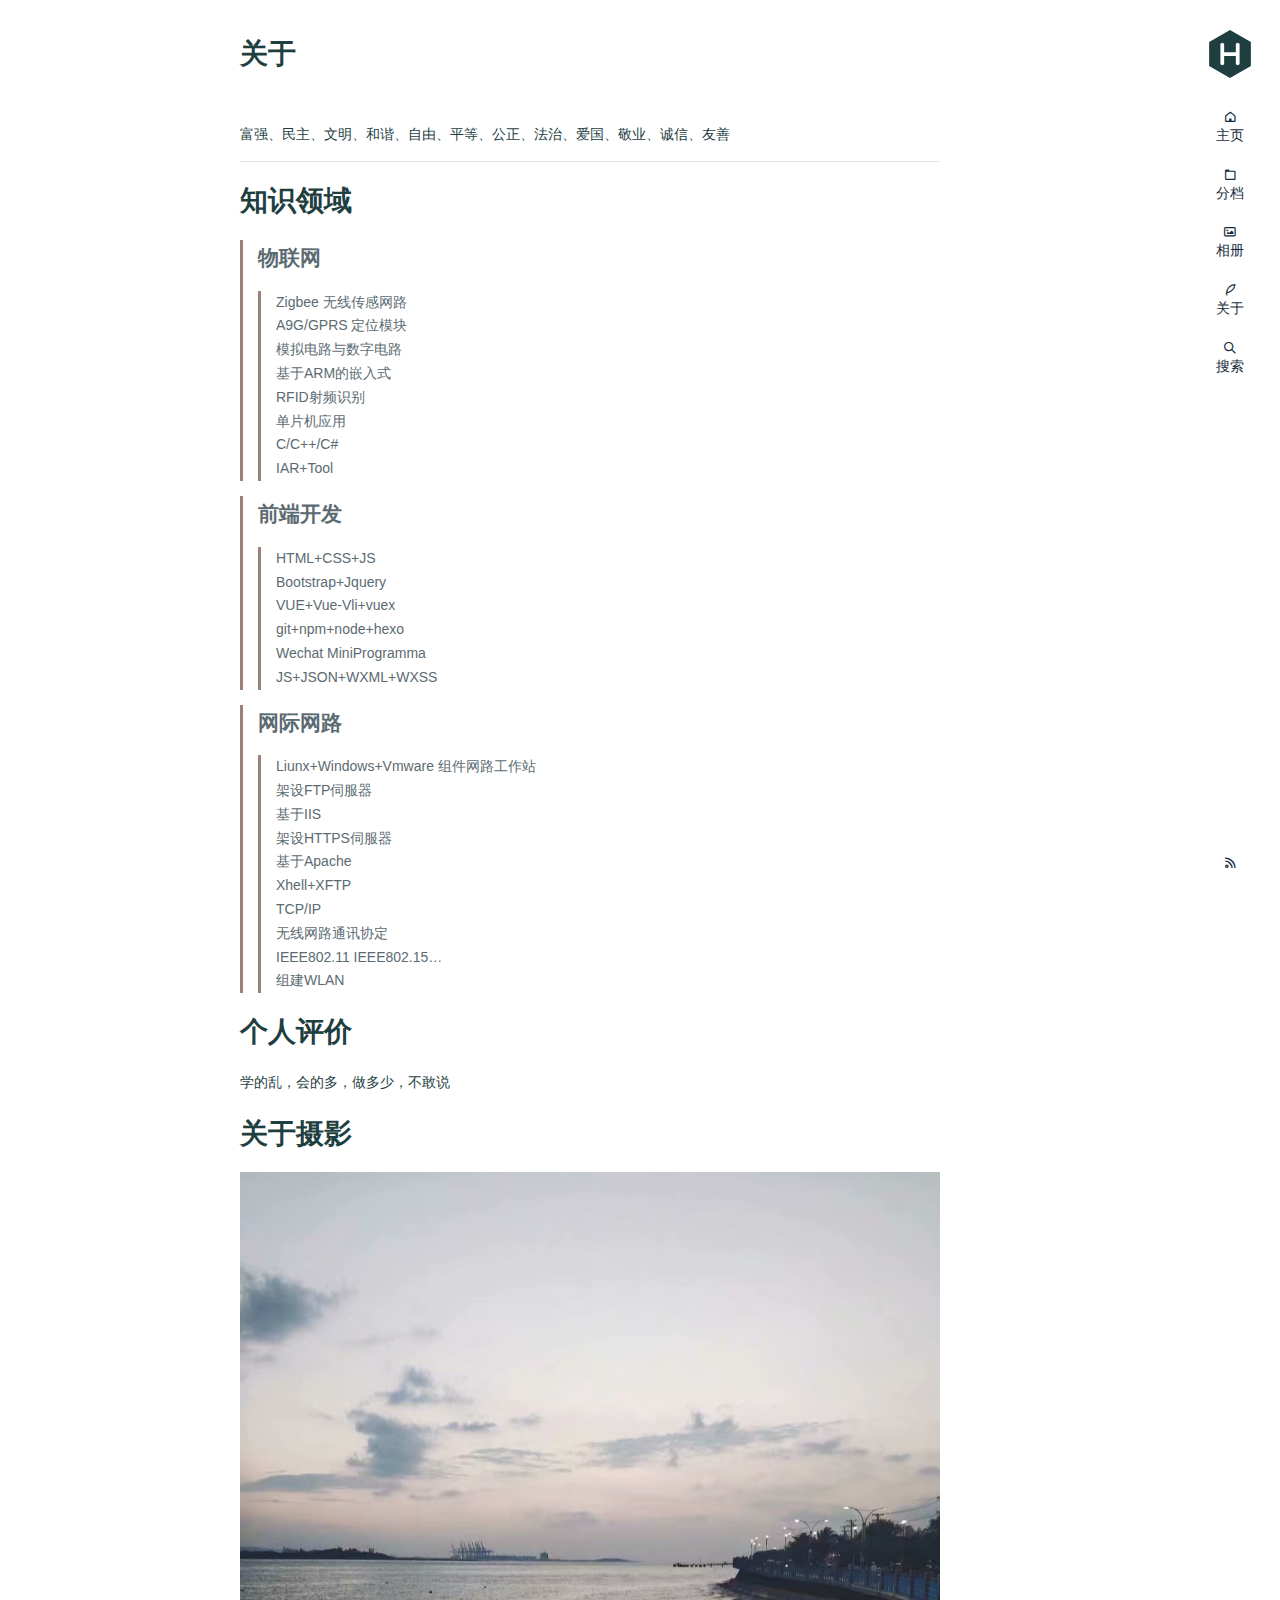
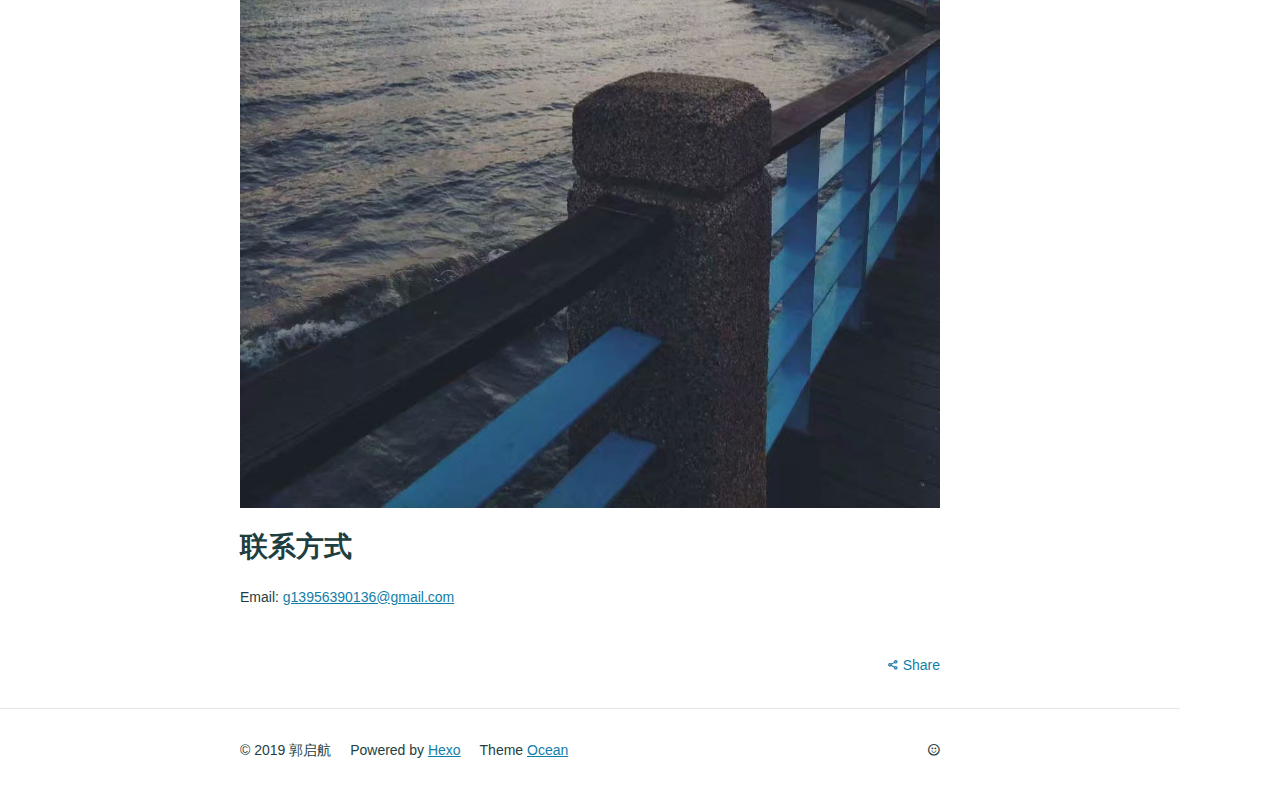
==== about/index.html @ 00dd46a7 "Site updated: 2019-07-31 14:30:38" ====
<!DOCTYPE html>
<html lang="en">
<head><meta name="generator" content="Hexo 3.9.0">
  <meta charset="utf-8">
  
  
    <meta name="keywords" content="Hexo,HTML5,CSS,设计,编程,">
  
  
    <meta name="description" content="郭启航的 Hexo博客，用于展示简单的个人博客">
  
  <meta name="viewport" content="width=device-width, initial-scale=1, maximum-scale=1">
  <title>
    关于 |
    
    郭启航</title>
  
    <link rel="shortcut icon" href="/favicon.ico">
  
  <link rel="stylesheet" href="/css/style.css">
  
    <link rel="stylesheet" href="/fancybox/jquery.fancybox.min.css">
  
  <script src="/js/pace.min.js"></script>
</head>
</html>
<body>
<main class="content">
  <section class="outer">
  <article id="about-" class="article article-type-about" itemscope itemprop="blogPost" data-scroll-reveal>

  <div class="article-inner">
    
      <header class="article-header">
        
  
    <h1 class="article-title" itemprop="name">
      关于
    </h1>
  
  




      </header>
    

    

    <div class="article-entry" itemprop="articleBody">
      

      

      
        <p>富强、民主、文明、和谐、自由、平等、公正、法治、爱国、敬业、诚信、友善</p>
<hr>
<h1 id="知识领域"><a href="#知识领域" class="headerlink" title="知识领域"></a>知识领域</h1><blockquote>
<h2 id="物联网"><a href="#物联网" class="headerlink" title="物联网"></a><strong>物联网</strong></h2><blockquote>
<p>Zigbee 无线传感网路<br>A9G/GPRS  定位模块<br>模拟电路与数字电路<br>基于ARM的嵌入式<br>RFID射频识别<br>单片机应用<br>C/C++/C#<br>IAR+Tool</p>
</blockquote>
</blockquote>
<blockquote>
<h2 id="前端开发"><a href="#前端开发" class="headerlink" title="前端开发"></a><strong>前端开发</strong></h2><blockquote>
<p>HTML+CSS+JS<br>Bootstrap+Jquery<br>VUE+Vue-Vli+vuex<br>git+npm+node+hexo<br>Wechat MiniProgramma<br>JS+JSON+WXML+WXSS</p>
</blockquote>
</blockquote>
<blockquote>
<h2 id="网际网路"><a href="#网际网路" class="headerlink" title="网际网路"></a><strong>网际网路</strong></h2><blockquote>
<p>Liunx+Windows+Vmware 组件网路工作站<br>架设FTP伺服器<br>基于IIS<br>架设HTTPS伺服器<br>基于Apache<br>Xhell+XFTP<br>TCP/IP<br>无线网路通讯协定<br>IEEE802.11 IEEE802.15…<br>组建WLAN</p>
</blockquote>
</blockquote>
<h1 id="个人评价"><a href="#个人评价" class="headerlink" title="个人评价"></a>个人评价</h1><p>学的乱，会的多，做多少，不敢说</p>
<h1 id="关于摄影"><a href="#关于摄影" class="headerlink" title="关于摄影"></a>关于摄影</h1><p><img src="1.jpg" alt="夜晚" title="淡水"></p>
<h1 id="联系方式"><a href="#联系方式" class="headerlink" title="联系方式"></a>联系方式</h1><p>Email: <a href="mailto:g13956390136@gmail.com" target="_blank" rel="noopener">g13956390136@gmail.com</a></p>

      
    </div>
    <footer class="article-footer">
      <a data-url="http://yoursite.com/about/index.html" data-id="cjyqvfm260003w8k23cso0ba7"
         class="article-share-link">Share</a>
      
    </footer>

  </div>

  
    

  

  

</article>



</section>
  <footer class="footer">
  <div class="outer">
    <div class="float-right">
      <ul class="list-inline">
  
    <li><i class="fe fe-smile-alt"></i> <span id="busuanzi_value_site_uv"></span></li>
  
</ul>
    </div>
    <ul class="list-inline">
      <li>&copy; 2019 郭启航</li>
      <li>Powered by <a href="http://hexo.io/" target="_blank">Hexo</a></li>
      <li>Theme  <a href="https://github.com/zhwangart/hexo-theme-ocean">Ocean</a></li>
    </ul>
  </div>
</footer>

</main>
<aside class="sidebar">
  <button class="navbar-toggle"></button>

<nav class="navbar">
  
    <div class="logo">
      <a href="/"><img src="/images/hexo.svg" alt="郭启航"></a>
    </div>
  
  <ul class="nav nav-main">
    
      <li class="nav-item">
        <a class="nav-item-link" href="/">主页</a>
      </li>
    
      <li class="nav-item">
        <a class="nav-item-link" href="/archives">分档</a>
      </li>
    
      <li class="nav-item">
        <a class="nav-item-link" href="/gallery">相册</a>
      </li>
    
      <li class="nav-item">
        <a class="nav-item-link" href="/about">关于</a>
      </li>
    
    <li class="nav-item">
      <a class="nav-item-link nav-item-search" title="搜索">
        <i class="fe fe-search"></i>
        搜索
      </a>
    </li>
  </ul>
</nav>

<nav class="navbar navbar-bottom">
  <ul class="nav">
    <li class="nav-item">
      <div class="totop" id="totop">
  <i class="fe fe-rocket"></i>
</div>
    </li>
    <li class="nav-item">
      
        <a class="nav-item-link" target="_blank" href="/atom.xml" title="RSS Feed">
          <i class="fe fe-feed"></i>
        </a>
      
    </li>
  </ul>
</nav>

<div class="search-form-wrap">
  <div class="local-search local-search-plugin">
  <input type="search" id="local-search-input" class="local-search-input" placeholder="Search...">
  <div id="local-search-result" class="local-search-result"></div>
</div>
</div>
</aside>
<script src="/js/jquery-2.0.3.min.js"></script>
<script src="/js/lazyload.min.js"></script>
<script src="/js/busuanzi-2.3.pure.min.js"></script>


  <script src="/fancybox/jquery.fancybox.min.js"></script>



  <script src="/js/search.js"></script>


<script src="/js/ocean.js"></script>

</body>
</html>
---- css/style.css ----
@charset "utf-8";
@font-face {
  font-family: feathericon;
  font-weight: normal;
  font-style: normal;
  src: url("feathericon/feathericon.eot");
  src: url("feathericon/feathericon.eot?#iefix") format('embedded-opentype'), url("feathericon/feathericon.woff") format('woff'), url("feathericon/feathericon.ttf") format('truetype'), url("feathericon/feathericon.svg") format('svg');
}
.fe {
  display: inline-block;
  font: normal normal normal 16px feathericon;
  font-size: inherit;
  text-rendering: auto;
  -webkit-font-smoothing: antialiased;
  -moz-osx-font-smoothing: grayscale;
}
.fe-activity:before {
  content: "\f1e2";
}
.fe-add-cart:before {
  content: "\f1e6";
}
.fe-align-bottom:before {
  content: "\f1bf";
}
.fe-align-center:before {
  content: "\f195";
}
.fe-align-left:before {
  content: "\f196";
}
.fe-align-right:before {
  content: "\f197";
}
.fe-align-top:before {
  content: "\f1c0";
}
.fe-align-vertically:before {
  content: "\f1c1";
}
.fe-angry:before {
  content: "\f1b6";
}
.fe-app-menu:before {
  content: "\f198";
}
.fe-arrow-down:before {
  content: "\f100";
}
.fe-arrow-left:before {
  content: "\f101";
}
.fe-arrow-right:before {
  content: "\f102";
}
.fe-arrow-up:before {
  content: "\f103";
}
.fe-artboard:before {
  content: "\f104";
}
.fe-audio-player:before {
  content: "\f199";
}
.fe-backward:before {
  content: "\f180";
}
.fe-bar:before {
  content: "\f105";
}
.fe-bar-chart:before {
  content: "\f106";
}
.fe-beer:before {
  content: "\f107";
}
.fe-bell:before {
  content: "\f108";
}
.fe-birthday-cake:before {
  content: "\f163";
}
.fe-bold:before {
  content: "\f179";
}
.fe-bolt:before {
  content: "\f1e3";
}
.fe-book:before {
  content: "\f109";
}
.fe-bookmark:before {
  content: "\f170";
}
.fe-browser:before {
  content: "\f10b";
}
.fe-brush:before {
  content: "\f10c";
}
.fe-bug:before {
  content: "\f10d";
}
.fe-building:before {
  content: "\f10e";
}
.fe-cage:before {
  content: "\f1e7";
}
.fe-calendar:before {
  content: "\f10f";
}
.fe-camera:before {
  content: "\f110";
}
.fe-cart:before {
  content: "\f1e8";
}
.fe-check:before {
  content: "\f111";
}
.fe-check-circle:before {
  content: "\f19a";
}
.fe-check-circle-o:before {
  content: "\f19b";
}
.fe-check-verified:before {
  content: "\f19c";
}
.fe-clock:before {
  content: "\f113";
}
.fe-close:before {
  content: "\f114";
}
.fe-cloud:before {
  content: "\f115";
}
.fe-cocktail:before {
  content: "\f116";
}
.fe-code:before {
  content: "\f117";
}
.fe-codepen:before {
  content: "\f1d3";
}
.fe-coffee:before {
  content: "\f166";
}
.fe-columns:before {
  content: "\f118";
}
.fe-comment:before {
  content: "\f119";
}
.fe-comment-o:before {
  content: "\f1d2";
}
.fe-commenting:before {
  content: "\f11a";
}
.fe-comments:before {
  content: "\f11b";
}
.fe-compress:before {
  content: "\f181";
}
.fe-credit-card:before {
  content: "\f1e9";
}
.fe-crop:before {
  content: "\f1c2";
}
.fe-cry:before {
  content: "\f1b7";
}
.fe-cutlery:before {
  content: "\f19d";
}
.fe-delete-link:before {
  content: "\f19e";
}
.fe-desktop:before {
  content: "\f11d";
}
.fe-diamond:before {
  content: "\f11e";
}
.fe-difference:before {
  content: "\f1c3";
}
.fe-disabled:before {
  content: "\f11f";
}
.fe-disappointed:before {
  content: "\f1b8";
}
.fe-distribute-horizontally:before {
  content: "\f1cf";
}
.fe-distribute-vertically:before {
  content: "\f1c5";
}
.fe-document:before {
  content: "\f19f";
}
.fe-download:before {
  content: "\f120";
}
.fe-drop-down:before {
  content: "\f121";
}
.fe-drop-left:before {
  content: "\f122";
}
.fe-drop-right:before {
  content: "\f123";
}
.fe-drop-up:before {
  content: "\f124";
}
.fe-edit:before {
  content: "\f17f";
}
.fe-eject:before {
  content: "\f182";
}
.fe-elipsis-h:before {
  content: "\f125";
}
.fe-elipsis-v:before {
  content: "\f126";
}
.fe-equalizer:before {
  content: "\f1a0";
}
.fe-eraser:before {
  content: "\f1c6";
}
.fe-expand:before {
  content: "\f183";
}
.fe-export:before {
  content: "\f16e";
}
.fe-eye:before {
  content: "\f127";
}
.fe-facebook:before {
  content: "\f1d4";
}
.fe-fast-backward:before {
  content: "\f184";
}
.fe-fast-forward:before {
  content: "\f185";
}
.fe-feather:before {
  content: "\f174";
}
.fe-feed:before {
  content: "\f128";
}
.fe-file:before {
  content: "\f1b1";
}
.fe-file-audio:before {
  content: "\f1b2";
}
.fe-file-excel:before {
  content: "\f1a2";
}
.fe-file-image:before {
  content: "\f1b3";
}
.fe-file-movie:before {
  content: "\f1b4";
}
.fe-file-powerpoint:before {
  content: "\f1a3";
}
.fe-file-word:before {
  content: "\f1a4";
}
.fe-file-zip:before {
  content: "\f1b5";
}
.fe-filter:before {
  content: "\f173";
}
.fe-flag:before {
  content: "\f129";
}
.fe-folder:before {
  content: "\f12a";
}
.fe-folder-open:before {
  content: "\f176";
}
.fe-fork:before {
  content: "\f12b";
}
.fe-forward:before {
  content: "\f186";
}
.fe-frowing:before {
  content: "\f1b9";
}
.fe-gamepad:before {
  content: "\f191";
}
.fe-gear:before {
  content: "\f1a5";
}
.fe-gift:before {
  content: "\f1ea";
}
.fe-git:before {
  content: "\f1d5";
}
.fe-github:before {
  content: "\f1d6";
}
.fe-github-alt:before {
  content: "\f1d7";
}
.fe-globe:before {
  content: "\f12c";
}
.fe-google:before {
  content: "\f1d8";
}
.fe-google-plus:before {
  content: "\f1d9";
}
.fe-hash:before {
  content: "\f12d";
}
.fe-headphone:before {
  content: "\f18e";
}
.fe-heart:before {
  content: "\f12e";
}
.fe-heart-o:before {
  content: "\f167";
}
.fe-home:before {
  content: "\f12f";
}
.fe-import:before {
  content: "\f16f";
}
.fe-info:before {
  content: "\f130";
}
.fe-insert-link:before {
  content: "\f1a6";
}
.fe-instagram:before {
  content: "\f1da";
}
.fe-intersect:before {
  content: "\f1c7";
}
.fe-italic:before {
  content: "\f17a";
}
.fe-key:before {
  content: "\f131";
}
.fe-keyboard:before {
  content: "\f132";
}
.fe-kitchen-cooker:before {
  content: "\f1a7";
}
.fe-laptop:before {
  content: "\f133";
}
.fe-layer:before {
  content: "\f18c";
}
.fe-layout:before {
  content: "\f134";
}
.fe-line-chart:before {
  content: "\f135";
}
.fe-link:before {
  content: "\f136";
}
.fe-link-external:before {
  content: "\f137";
}
.fe-list-bullet:before {
  content: "\f17c";
}
.fe-list-order:before {
  content: "\f17d";
}
.fe-list-task:before {
  content: "\f17e";
}
.fe-location:before {
  content: "\f138";
}
.fe-lock:before {
  content: "\f139";
}
.fe-login:before {
  content: "\f13a";
}
.fe-logout:before {
  content: "\f13b";
}
.fe-loop:before {
  content: "\f192";
}
.fe-magic:before {
  content: "\f177";
}
.fe-mail:before {
  content: "\f13c";
}
.fe-map:before {
  content: "\f16d";
}
.fe-mask:before {
  content: "\f1c8";
}
.fe-medal:before {
  content: "\f13d";
}
.fe-megaphone:before {
  content: "\f13e";
}
.fe-mention:before {
  content: "\f164";
}
.fe-messanger:before {
  content: "\f1e1";
}
.fe-minus:before {
  content: "\f140";
}
.fe-mobile:before {
  content: "\f141";
}
.fe-money:before {
  content: "\f1a8";
}
.fe-moon:before {
  content: "\f1ef";
}
.fe-mouse:before {
  content: "\f142";
}
.fe-music:before {
  content: "\f175";
}
.fe-open-mouth:before {
  content: "\f1ba";
}
.fe-palette:before {
  content: "\f165";
}
.fe-paper-plane:before {
  content: "\f178";
}
.fe-pause:before {
  content: "\f187";
}
.fe-pencil:before {
  content: "\f144";
}
.fe-phone:before {
  content: "\f145";
}
.fe-picture:before {
  content: "\f1a9";
}
.fe-picture-square:before {
  content: "\f1e4";
}
.fe-pie-chart:before {
  content: "\f146";
}
.fe-pinterest:before {
  content: "\f1db";
}
.fe-pizza:before {
  content: "\f147";
}
.fe-play:before {
  content: "\f188";
}
.fe-plug:before {
  content: "\f18f";
}
.fe-plus:before {
  content: "\f148";
}
.fe-pocket:before {
  content: "\f1dc";
}
.fe-pot:before {
  content: "\f1aa";
}
.fe-print:before {
  content: "\f171";
}
.fe-prototype:before {
  content: "\f149";
}
.fe-question:before {
  content: "\f14a";
}
.fe-quote-left:before {
  content: "\f14b";
}
.fe-quote-right:before {
  content: "\f14c";
}
.fe-rage:before {
  content: "\f1bb";
}
.fe-random:before {
  content: "\f189";
}
.fe-reload:before {
  content: "\f193";
}
.fe-remove-cart:before {
  content: "\f1eb";
}
.fe-rocket:before {
  content: "\f14d";
}
.fe-scale:before {
  content: "\f1c9";
}
.fe-search:before {
  content: "\f14e";
}
.fe-search-minus:before {
  content: "\f16a";
}
.fe-search-plus:before {
  content: "\f16b";
}
.fe-share:before {
  content: "\f14f";
}
.fe-shield:before {
  content: "\f172";
}
.fe-shopping-bag:before {
  content: "\f1ec";
}
.fe-sitemap:before {
  content: "\f150";
}
.fe-smile:before {
  content: "\f1bc";
}
.fe-smile-alt:before {
  content: "\f1bd";
}
.fe-speaker:before {
  content: "\f1ab";
}
.fe-star:before {
  content: "\f151";
}
.fe-star-o:before {
  content: "\f168";
}
.fe-step-backward:before {
  content: "\f1d0";
}
.fe-step-forward:before {
  content: "\f1d1";
}
.fe-stop:before {
  content: "\f18b";
}
.fe-subtract:before {
  content: "\f1ca";
}
.fe-sunny-o:before {
  content: "\f1f0";
}
.fe-sunrise:before {
  content: "\f1f1";
}
.fe-sync:before {
  content: "\f194";
}
.fe-table:before {
  content: "\f1ac";
}
.fe-tablet:before {
  content: "\f152";
}
.fe-tag:before {
  content: "\f153";
}
.fe-target:before {
  content: "\f1f3";
}
.fe-terminal:before {
  content: "\f154";
}
.fe-text-align-center:before {
  content: "\f1cb";
}
.fe-text-align-justify:before {
  content: "\f1e5";
}
.fe-text-align-left:before {
  content: "\f1cc";
}
.fe-text-align-right:before {
  content: "\f1cd";
}
.fe-text-size:before {
  content: "\f17b";
}
.fe-ticket:before {
  content: "\f155";
}
.fe-tiled:before {
  content: "\f156";
}
.fe-timeline:before {
  content: "\f1ad";
}
.fe-tired:before {
  content: "\f1be";
}
.fe-trash:before {
  content: "\f157";
}
.fe-trophy:before {
  content: "\f158";
}
.fe-truck:before {
  content: "\f1ed";
}
.fe-twitter:before {
  content: "\f1dd";
}
.fe-umbrella:before {
  content: "\f1f2";
}
.fe-underline:before {
  content: "\f1ae";
}
.fe-union:before {
  content: "\f1ce";
}
.fe-unlock:before {
  content: "\f169";
}
.fe-upload:before {
  content: "\f159";
}
.fe-usb:before {
  content: "\f190";
}
.fe-user:before {
  content: "\f15a";
}
.fe-user-minus:before {
  content: "\f16c";
}
.fe-user-plus:before {
  content: "\f15b";
}
.fe-users:before {
  content: "\f15c";
}
.fe-vector:before {
  content: "\f15d";
}
.fe-video:before {
  content: "\f15e";
}
.fe-wallet:before {
  content: "\f1ee";
}
.fe-warning:before {
  content: "\f15f";
}
.fe-watch:before {
  content: "\f1af";
}
.fe-watch-alt:before {
  content: "\f1b0";
}
.fe-wine-glass:before {
  content: "\f161";
}
.fe-wordpress:before {
  content: "\f1de";
}
.fe-wordpress-alt:before {
  content: "\f1df";
}
.fe-wrench:before {
  content: "\f162";
}
.fe-youtube:before {
  content: "\f1e0";
}
/* normalize.css v8.0.0 | MIT License | github.com/necolas/normalize.css */
html {
  line-height: 1.15 /* 1 */;
  -webkit-text-size-adjust: 100% /* 2 */;
}
body {
  margin: 0;
}
h1 {
  font-size: 2em;
  margin: 0.67em 0;
}
hr {
  box-sizing: content-box /* 1 */;
  height: 0 /* 1 */;
  overflow: visible /* 2 */;
}
pre {
  font-family: monospace, monospace /* 1 */;
  font-size: 1em /* 2 */;
}
a {
  background-color: transparent;
}
abbr[title] {
  border-bottom: none /* 1 */;
  text-decoration: underline /* 2 */;
  text-decoration: underline dotted /* 2 */;
}
b,
strong {
  font-weight: bolder;
}
code,
kbd,
samp {
  font-family: monospace, monospace /* 1 */;
  font-size: 1em /* 2 */;
}
small {
  font-size: 80%;
}
sub,
sup {
  font-size: 75%;
  line-height: 0;
  position: relative;
  vertical-align: baseline;
}
sub {
  bottom: -0.25em;
}
sup {
  top: -0.5em;
}
img {
  border-style: none;
}
button,
input,
optgroup,
select,
textarea {
  font-family: inherit /* 1 */;
  font-size: 100% /* 1 */;
  line-height: 1.15 /* 1 */;
  margin: 0 /* 2 */;
}
button,
input {
  overflow: visible;
}
button,
select {
  text-transform: none;
}
button,
[type="button"],
[type="reset"],
[type="submit"] {
  -webkit-appearance: button;
}
button::-moz-focus-inner,
[type="button"]::-moz-focus-inner,
[type="reset"]::-moz-focus-inner,
[type="submit"]::-moz-focus-inner {
  border-style: none;
  padding: 0;
}
button:-moz-focusring,
[type="button"]-moz-focusring,
[type="reset"]-moz-focusring,
[type="submit"]-moz-focusring {
  outline: 1px dotted ButtonText;
}
fieldset {
  padding: 0.35em 0.75em 0.625em;
}
legend {
  box-sizing: border-box /* 1 */;
  color: inherit /* 2 */;
  display: table /* 1 */;
  max-width: 100% /* 1 */;
  padding: 0 /* 3 */;
  white-space: normal /* 1 */;
}
progress {
  vertical-align: baseline;
}
textarea {
  overflow: auto;
}
[type="checkbox"],
[type="radio"] {
  box-sizing: border-box /* 1 */;
  padding: 0 /* 2 */;
}
[type="number"]::-webkit-inner-spin-button,
[type="number"]::-webkit-outer-spin-button {
  height: auto;
}
[type="search"] {
  -webkit-appearance: textfield /* 1 */;
  outline-offset: -2px /* 2 */;
}
[type="search"]::-webkit-search-decoration {
  -webkit-appearance: none;
}
::-webkit-file-upload-button {
  -webkit-appearance: button /* 1 */;
  font: inherit /* 2 */;
}
details {
  display: block;
}
summary {
  display: list-item;
}
template {
  display: none;
}
[hidden] {
  display: none;
}
*,
*::before,
*::after {
  box-sizing: border-box;
}
html,
body {
  height: 100%;
}
html {
  font-size: 62.5%;
  -webkit-text-size-adjust: 100%;
  -ms-text-size-adjust: 100%;
  -ms-overflow-style: scrollbar;
  -webkit-tap-highlight-color: transparent;
}
body {
  background-color: #fff;
  font-family: "Helvetica Neue", Helvetica, "PingFang SC", "Hiragino Sans GB", "Microsoft YaHei", "微软雅黑", Arial, sans-serif;
  font-size: 1.4rem;
  line-height: 1.7;
  color: #1e3e3f;
  padding: 0;
  margin: 0;
  overflow-x: hidden;
  text-size-adjust: 100%;
}
body ::selection {
  background: #5c6b72;
  color: #e6e6e6;
}
a {
  color: #127ea9;
}
a:hover {
  color: #1594c6;
}
a:active {
  color: #1178a1;
}
a.disabled {
  color: #adb5bd;
}
img {
  max-width: 100%;
}
.article-date,
.article-category .article-category-link,
.archive-year-wrap .archive-year,
.archive-article-date {
  text-decoration: none;
  color: #5c6b72;
}
.article-date:hover,
.article-category .article-category-link:hover,
.archive-year-wrap .archive-year:hover,
.archive-article-date:hover {
  color: #5c6b72;
}
.archive-article-inner {
  -webkit-border-radius: 4px;
  -moz-border-radius: 4px;
  border-radius: 4px;
}
.article-entry h1,
.article-entry h2,
.article-entry h3,
.article-entry h4,
.article-entry h5,
.article-entry h6 {
  margin: 1.5rem 0;
}
.article-entry hr {
  height: 0.1rem;
  background-color: #e6e6e6;
  border: none;
  padding: 0;
  margin: 1.5rem 0;
}
.article-entry strong {
  font-weight: bold;
}
.article-entry em,
.article-entry cite {
  font-style: italic;
}
.article-entry sup,
.article-entry sub {
  font-size: 75%;
  line-height: 0;
  position: relative;
  vertical-align: baseline;
}
.article-entry sup {
  top: -0.5rem;
}
.article-entry sub {
  bottom: -0.25rem;
}
.article-entry small {
  font-size: 85%;
}
.article-entry acronym,
.article-entry abbr {
  border-bottom: 0.1rem #e6e6e6 dotted;
}
.article-entry ul,
.article-entry ol,
.article-entry dl {
  margin: 1.5rem 0;
  line-height: line-height;
}
.article-entry p,
.article-entry table,
.article-entry blockquote {
  margin: 1.5rem 0;
}
.article-entry img,
.article-entry video {
  max-width: 100%;
  height: auto;
  display: block;
  margin: auto;
}
.article-entry iframe {
  border: none;
}
.article-entry table {
  width: 100%;
  border-collapse: collapse;
  vertical-align: middle;
  empty-cells: show;
  text-align: left;
}
.article-entry table th,
.article-entry table td,
.article-entry table {
  border: 0.1rem #e6e6e6 solid;
}
.article-entry table th,
.article-entry table td {
  padding: 1rem 1.5rem;
}
.article-entry table tbody tr:nth-child(2n) {
  background-color: rgba(230,230,230,0.25);
}
.article-entry blockquote {
  display: block;
  padding: 0 1.5rem;
  width: 100%;
  overflow: auto;
  border-left: 0.3rem #9c8079 solid;
  color: #5c6b72;
}
.article-entry blockquote > :first-child {
  margin-top: 0;
}
.article-entry blockquote > :last-child {
  margin-bottom: 0;
}
.article-entry blockquote footer cite:before {
  content: "—";
  padding: 0 0.5rem;
}
.jumbotron {
  padding: 0;
  margin-bottom: 3rem;
  text-align: center;
}
.content,
.sidebar {
  transition: all 0.3s ease-in-out;
}
.content {
  position: relative;
  z-index: 1;
  margin-right: 0;
}
.content.on {
  transform: translateX(-10rem);
}
.sidebar {
  position: fixed;
  z-index: 9;
  top: 0;
  right: -10rem;
  bottom: 0;
  width: 10rem;
  background-color: #f4f4f4;
}
.sidebar.on {
  right: 0;
}
.navbar-toggle {
  position: absolute;
  top: 1.5rem;
  right: 11.5rem;
  padding: 0.5rem 1rem;
  border: none;
  -webkit-border-radius: 0.4rem;
  -moz-border-radius: 0.4rem;
  border-radius: 0.4rem;
  background-color: rgba(30,62,63,0.25);
  color: #fff;
}
.navbar-toggle::before {
  content: '\f105';
  font-family: feathericon;
  font-size: larger;
}
.wrap,
.outer {
  width: 100%;
  padding-right: 1.5rem;
  padding-left: 1.5rem;
  margin: auto;
}
.wrap::before,
.outer::before,
.wrap::after,
.outer::after {
  content: "";
  display: table;
  clear: both;
}
.local-search {
  width: 100%;
}
@media (min-width: 768px) {
  .jumbotron {
    margin-bottom: 6rem;
  }
  .content {
    margin-right: 10rem;
  }
  .sidebar {
    right: 0;
    background-color: #fff;
  }
  .navbar-toggle {
    display: none;
  }
  .wrap,
  .outer {
    width: 70rem;
    padding-right: 0;
    padding-left: 0;
  }
  .local-search {
    width: 70rem;
  }
}
.list-unstyled,
.list-inline {
  list-style: none;
  padding-left: 0;
  margin-left: 0;
}
.list-inline {
  position: relative;
  margin: 0 -0.75rem;
}
.list-inline > li {
  display: inline-block;
  padding: 0 0.75rem;
}
.category-list {
  list-style: none;
  padding-left: 0;
  margin-left: 0;
  margin-right: -0.5rem;
  margin-left: -0.5rem;
}
.category-list > .category-list-item {
  display: inline-block;
  padding: 0.5rem 1rem;
}
.category-list > .category-list-item:before {
  content: "\f18c";
  font-family: feathericon;
  margin-right: 0.5rem;
}
.tag-list {
  list-style: none;
  padding-left: 0;
  margin-left: 0;
  margin-right: -0.5rem;
  margin-left: -0.5rem;
}
.tag-list > .tag-list-item {
  display: inline-block;
  padding: 0.5rem 1rem;
}
.tag-list > .tag-list-item:before {
  content: "\f153";
  font-family: feathericon;
  margin-right: 0.5rem;
}
.video {
  position: relative;
  height: auto;
}
.video .brand {
  width: 4.8rem;
}
.video-frame {
  position: absolute;
  z-index: 1;
  right: 0;
  bottom: 0;
  left: 0;
  min-width: 100%;
}
.video-frame img {
  display: block;
  width: 100%;
}
.video-media {
  position: relative;
  z-index: 0;
  height: 90vh;
  overflow: hidden;
}
.video-media video,
.video-media img {
  position: absolute;
  top: 50%;
  left: 50%;
  transform: translate(-50%, -50%);
  min-width: 100%;
  min-height: 100%;
}
.video-overlay {
  position: absolute;
  top: 0;
  bottom: 0;
  left: 0;
  right: 0;
  background-color: rgba(178,191,204,0.6);
}
.video-inner {
  position: absolute;
  top: 50%;
  left: 50%;
  transform: translate(-50%, -65%);
}
.video-inner a,
.video-inner {
  color: #fff;
  text-decoration: none;
}
.video-learn-more {
  position: absolute;
  z-index: 1;
  bottom: -3rem;
  right: 0;
  left: 0;
}
.video-learn-more a > .fe {
  font-size: 3rem;
  color: #adb5bd;
}
.video-learn-more a > .fe:hover {
  color: #1e3e3f;
}
.search-form-wrap {
  position: fixed;
  top: -100%;
  right: 10rem;
  left: 0;
  opacity: 0;
  transition: 0.3s;
}
.search-form-wrap.on {
  top: 0;
  opacity: 1;
}
.local-search {
  position: relative;
  margin: 0 auto;
  padding: 3rem;
  background-color: #fff;
  box-shadow: 0 1rem 3rem rgba(30,62,63,0.05);
  max-height: 100vh;
  overflow-y: auto;
}
.local-search-input {
  border: 0.1rem #e6e6e6 solid;
  -webkit-border-radius: 0.4rem;
  -moz-border-radius: 0.4rem;
  border-radius: 0.4rem;
  background-color: #fff;
  width: 100%;
  padding: 1rem 1.5rem;
  outline: none;
}
.local-search-input::-webkit-search-results-decoration,
.local-search-input::-webkit-search-cancel-button {
  -webkit-appearance: none;
}
.local-search-close {
  position: absolute;
  top: 3.85rem;
  right: 4.25rem;
  display: block;
  height: 2rem;
  width: 2rem;
  padding: 0;
  border: none;
  -webkit-border-radius: 50%;
  -moz-border-radius: 50%;
  border-radius: 50%;
  background-color: #9c8079;
  color: #fff;
  text-align: center;
  cursor: pointer;
}
.local-search-close::before {
  content: '\f114';
  font-family: feathericon;
}
.local-search-result {
  text-align: left;
}
.search-result-list {
  list-style: none;
  padding-left: 0;
  margin-left: 0;
}
.search-result-list li {
  padding: 1.5rem 0;
}
.search-result-list li:not(:last-child) {
  border-bottom: 0.1rem #e6e6e6 solid;
}
.search-result-list li .search-result-title {
  font-size: 1.6rem;
  font-weight: bold;
}
.search-result-list li .search-result {
  padding-top: 0.5rem;
  margin: 0;
  max-height: 12rem;
  overflow: hidden;
}
.search-result-list li em.search-keyword {
  color: #9e6a4d;
}
.search-result-empty {
  padding: 3rem 0 0;
}
.article {
  padding: 3rem 0;
}
.article-topping {
  position: absolute;
  top: 0;
  left: -3rem;
  color: #ea434a;
}
.article-topping .fe {
  font-size: 2rem;
  line-height: 1.7;
}
.article-meta::before,
.article-meta::after {
  content: "";
  display: table;
  clear: both;
}
.article-date::before {
  content: '\f10f';
  margin-right: 0.5rem;
  font-family: feathericon;
  opacity: 0.5;
}
.article-category {
  display: inline-block;
  margin-left: 1.5rem;
}
.article-category:before {
  content: "\f18c";
  font-family: feathericon;
  margin-right: 0.5rem;
}
.archive-article-header + .article-category {
  margin-left: 0;
}
.article-entry {
  margin-top: 3rem;
  color: #1e3e3f;
}
.article-entry::before,
.article-entry::after {
  content: "";
  display: table;
  clear: both;
}
.article-entry .pullquote {
  text-align: left;
  width: 45%;
  margin: 0;
}
.article-entry .pullquote.left {
  margin-left: 0.5em;
  margin-right: 1em;
}
.article-entry .pullquote.right {
  margin-right: 0.5em;
  margin-left: 1em;
}
.article-entry .caption {
  color: color-grey;
  display: block;
  font-size: 0.9em;
  margin-top: 0.5em;
  position: relative;
  text-align: center;
}
.article-entry .video-container {
  position: relative;
  padding-top: 56.25%;
  height: 0;
  overflow: hidden;
}
.article-entry .video-container iframe,
.article-entry .video-container object,
.article-entry .video-container embed {
  position: absolute;
  top: 0;
  left: 0;
  width: 100%;
  height: 100%;
  margin-top: 0;
}
.article-header {
  position: relative;
}
.article-header h1,
.article-header h2 {
  margin: 0;
}
.article-header .article-title {
  text-decoration: none;
  color: #1e3e3f;
}
.article-footer {
  margin-top: 3rem;
}
.article-footer::before,
.article-footer::after {
  content: "";
  display: table;
  clear: both;
}
.article-tag-list {
  list-style: none;
  padding-left: 0;
  margin-left: 0;
  margin: 0;
}
.article-tag-list:before {
  content: "\f153";
  font-family: feathericon;
  margin-right: 0.5rem;
}
.article-tag-list .article-tag-list-item {
  display: inline-block;
  padding-right: 1rem;
}
.article-tag-list .article-tag-list-link {
  text-decoration: none;
}
.article-comment-link {
  float: right;
}
.article-comment-link:before {
  content: "\f1d2";
  font-family: feathericon;
  padding-right: 8px;
}
.article-share-link {
  cursor: pointer;
  float: right;
  margin-left: 20px;
}
.article-share-link:before {
  content: "\f14f";
  font-family: feathericon;
  padding-right: 6px;
}
.article-nav {
  position: relative;
  padding-top: 3rem;
  margin-top: 5rem;
  border-top: 0.1rem #e6e6e6 solid;
}
.article-nav::before,
.article-nav::after {
  content: "";
  display: table;
  clear: both;
}
.article-nav-link {
  display: block;
  text-decoration: none;
}
.article-nav-link:first-child {
  float: left;
}
.article-nav-link:last-child {
  float: right;
  text-align: right;
}
.article-nav-caption {
  color: #5c6b72;
}
.article-nav-title {
  font-size: inherit;
}
.article-share-box {
  position: absolute;
  display: none;
  background: #fff;
  -webkit-border-radius: 0.4rem;
  -moz-border-radius: 0.4rem;
  border-radius: 0.4rem;
  box-shadow: 1px 2px 10px rgba(0,0,0,0.2);
  -webkit-border-radius: 3px;
  -moz-border-radius: 3px;
  border-radius: 3px;
  margin-left: -145px;
  overflow: hidden;
  z-index: 1;
}
.article-share-box.on {
  display: block;
}
.article-share-input {
  width: 100%;
  background: none;
  box-sizing: border-box;
  padding: 0 1.5rem;
  outline: none;
  border: none;
  border-bottom: 0.1rem #e6e6e6 solid;
  height: 3.6rem;
  line-height: 3.6rem;
}
.article-share-links::before,
.article-share-links::after {
  content: "";
  display: table;
  clear: both;
}
.article-share-twitter,
.article-share-facebook,
.article-share-pinterest,
.article-share-google {
  position: relative;
  display: block;
  float: left;
  width: 5rem;
  height: 3.6rem;
  color: #172d3e;
  text-align: center;
  text-decoration: none;
}
.article-share-twitter:before,
.article-share-facebook:before,
.article-share-pinterest:before,
.article-share-google:before {
  font-size: 20px;
  font-family: feathericon;
}
.article-share-twitter:hover,
.article-share-facebook:hover,
.article-share-pinterest:hover,
.article-share-google:hover {
  color: #fff;
}
.article-share-twitter:before {
  content: "\f1dd";
}
.article-share-twitter:hover {
  background: #00aced;
  text-shadow: 0 1px #008abe;
}
.article-share-facebook:before {
  content: "\f1d4";
}
.article-share-facebook:hover {
  background: #3b5998;
  text-shadow: 0 1px #2f477a;
}
.article-share-pinterest:before {
  content: "\f1db";
}
.article-share-pinterest:hover {
  background: #cb2027;
  text-shadow: 0 1px #a21a1f;
}
.article-share-google:before {
  content: "\f1d8";
}
.article-share-google:hover {
  background: #dd4b39;
  text-shadow: 0 1px #be3221;
}
.article-gallery {
  position: relative;
}
.article-gallery-photos {
  position: relative;
  overflow: hidden;
}
.article-gallery-img {
  display: none;
  max-width: 100%;
}
.article-gallery-img:first-child {
  display: block;
}
.article-gallery-img.loaded {
  position: absolute;
  display: block;
}
.article-gallery-img img {
  display: block;
  max-width: 100%;
  margin: 0 auto;
}
.article-albums {
  position: relative;
}
.article-albums-photos {
  position: relative;
  display: flex;
  flex-wrap: wrap;
  list-style: none;
  padding-left: 0;
  margin-left: 0;
}
.article-albums-photos::before,
.article-albums-photos::after {
  content: "";
  display: table;
  clear: both;
}
.article-albums-photos::after {
  content: '';
  flex-grow: 999999999;
}
.article-albums-photos .article-albums-item {
  position: relative;
  flex-grow: 1;
  margin: 0.5rem;
  overflow: hidden;
}
.article-albums-photos .article-albums-item img {
  object-fit: cover;
  max-width: 100%;
  min-width: 100%;
  vertical-align: center;
}
.article-albums-photos .article-albums-item .article-albums-caption {
  display: block;
  width: 100%;
  padding: 1rem 0;
  text-align: center;
}
@media (min-width: 576px) {
  .article-albums-item img {
    height: 32rem;
  }
  .article-albums-item .article-albums-caption {
    position: absolute;
    bottom: 0;
    left: 0;
    width: 100%;
    background-color: rgba(0,0,0,0.5);
    background: linear-gradient(to top, rgba(0,0,0,0.5), transparent);
    color: #fff;
    padding: 1rem;
    opacity: 0;
    transform: translateY(100%);
    transition: all 0.3s ease-in-out;
  }
  .article-albums-item:hover .article-albums-caption {
    opacity: 1;
    transform: translateY(0);
  }
}
@media (min-width: 768px) {
  .article-albums-item img {
    height: 20rem;
  }
}
.articles .article {
  padding: 4.5rem 0;
}
.articles .article:not(:last-child) {
  border-bottom: 0.1rem #e6e6e6 solid;
}
.articles .article-entry,
.articles .article-footer {
  margin-top: 0;
}
.articles .article-entry .article-gallery {
  margin-top: 1.5rem;
}
.archives-wrap {
  position: relative;
}
.archives-wrap::before,
.archives-wrap::after {
  content: "";
  display: table;
  clear: both;
}
.archives-wrap:first-child {
  margin-top: 3rem;
}
.archives-wrap:last-child {
  margin-bottom: 3rem;
}
.archive-year-wrap {
  position: absolute;
  top: 0;
  left: 0;
  width: 6rem;
}
.archive-year-wrap .archive-year {
  position: relative;
  display: inline-block;
}
.archive-year-wrap .archive-year::after {
  content: '';
  position: absolute;
  left: 0;
  bottom: 0;
  height: 0.15rem;
  background-color: #5c6b72;
  width: 100%;
}
.archives {
  margin-left: 6rem;
  border-left: 0.1rem #e6e6e6 dashed;
  padding-left: 3rem;
}
.archives::before,
.archives::after {
  content: "";
  display: table;
  clear: both;
}
.archive-article-inner {
  margin-bottom: 1.5rem;
}
.archive-article-header {
  display: table-row;
}
.archive-article-header > a,
.archive-article-header > h2 {
  display: table-cell;
}
.archive-article-header h2 {
  margin: 0;
  padding-left: 3rem;
}
.archive-article-header h2 .archive-article-title {
  text-decoration: none;
  font-size: 1.5rem;
}
.archive-article-footer {
  margin-top: 1.5rem;
}
.archive-article-date {
  position: relative;
  display: block;
}
.archive-article-date::before {
  content: '';
  position: absolute;
  top: 50%;
  left: -3.5rem;
  margin-top: -0.5rem;
  width: 1rem;
  height: 1rem;
  -webkit-border-radius: 1rem;
  -moz-border-radius: 1rem;
  border-radius: 1rem;
  background-color: #e6e6e6;
}
.page-type-title {
  margin: 0;
  padding: 3rem 0;
}
.page-nav {
  margin: 3rem auto;
  text-align: center;
  overflow: hidden;
}
.page-nav::before,
.page-nav::after {
  content: "";
  display: table;
  clear: both;
}
.page-nav a,
.page-nav span {
  padding: 1rem 1.5rem;
  line-height: 1;
}
.page-nav a {
  text-decoration: none;
}
.page-nav .prev {
  float: left;
}
.page-nav .next {
  float: right;
}
.page-nav .page-number {
  display: inline-block;
}
@media mq-mobile {
  .page-nav .page-number {
    display: none;
  }
}
.page-nav .current {
  font-weight: bold;
}
.page-nav .space {
  color: #e6e6e6;
}
.footer {
  border-top: 0.1rem #e6e6e6 solid;
  padding: 3rem 0;
}
.float-left {
  float: left !important;
}
.float-right {
  float: right !important;
}
.float-none {
  float: none !important;
}
.article-entry pre,
.article-entry .highlight {
  background: #f6f8fa;
  padding: 1.5rem;
  margin: 1.5rem 0;
  -webkit-border-radius: 0.4rem;
  -moz-border-radius: 0.4rem;
  border-radius: 0.4rem;
  overflow: auto;
  color: #4d4d4c;
}
.article-entry .highlight .gutter pre,
.article-entry .gist .gist-file .gist-data .line-numbers {
  color: #8e908c;
}
.article-entry pre,
.article-entry code {
  font-family: inherit;
  text-shadow: none;
}
.article-entry code {
  background: #f6f8fa;
  padding: 0.25rem;
  -webkit-border-radius: 0.4rem;
  -moz-border-radius: 0.4rem;
  border-radius: 0.4rem;
}
.article-entry pre code {
  background: none;
  padding: 0;
}
.article-entry .highlight pre {
  border: none;
  margin: 0;
  padding: 0;
}
.article-entry .highlight table {
  margin: 0;
  width: auto;
  border: none;
}
.article-entry .highlight td {
  border: none;
  padding: 0;
}
.article-entry .highlight figcaption {
  font-size: 85%;
  color: #8e908c;
  line-height: 1rem;
  margin-bottom: 1rem;
}
.article-entry .highlight figcaption::before,
.article-entry .highlight figcaption::after {
  content: "";
  display: table;
  clear: both;
}
.article-entry .highlight figcaption a {
  float: right;
}
.article-entry .highlight .gutter {
  -webkit-user-select: none;
  -moz-user-select: none;
  -ms-user-select: none;
  user-select: none;
}
.article-entry .highlight .gutter pre {
  text-align: right;
  padding-right: 1.5rem;
}
.article-entry .highlight .line {
  height: inherit;
}
.article-entry .highlight .line.marked {
  background: #d6d6d6;
}
.article-entry .gist {
  background: #f6f8fa;
}
.article-entry .gist .gist-file {
  border: none;
  margin: 0;
}
.article-entry .gist .gist-file .gist-data {
  background: none;
  border: none;
}
.article-entry .gist .gist-file .gist-data .line-numbers {
  background: none;
  border: none;
}
.article-entry .gist .gist-file .gist-data .line-data {
  padding: 0 !important;
}
.article-entry .gist .gist-file .highlight {
  margin: 0;
  padding: 0;
  border: none;
}
.article-entry .gist .gist-file .gist-meta {
  background: #f6f8fa;
  color: #8e908c;
  padding: 0;
  margin-top: 1rem;
}
.article-entry .gist .gist-file .gist-meta a {
  font-weight: normal;
}
.article-entry .gist .gist-file .gist-meta a:hover {
  text-decoration: underline;
}
pre .comment,
pre .title {
  color: #8e908c;
}
pre .variable,
pre .attribute,
pre .tag,
pre .regexp,
pre .ruby .constant,
pre .xml .tag .title,
pre .xml .pi,
pre .xml .doctype,
pre .html .doctype,
pre .css .id,
pre .css .class,
pre .css .pseudo {
  color: #f2777a;
}
pre .number,
pre .preprocessor,
pre .built_in,
pre .literal,
pre .params,
pre .constant {
  color: #f99157;
}
pre .class,
pre .ruby .class .title,
pre .css .rules .attribute {
  color: #9c9;
}
pre .string,
pre .value,
pre .inheritance,
pre .header,
pre .ruby .symbol,
pre .xml .cdata {
  color: #9c9;
}
pre .css .hexcolor {
  color: #6cc;
}
pre .function,
pre .python .decorator,
pre .python .title,
pre .ruby .function .title,
pre .ruby .title .keyword,
pre .perl .sub,
pre .javascript .title,
pre .coffeescript .title {
  color: #69c;
}
pre .keyword,
pre .javascript .function {
  color: #c9c;
}
.pace {
  -webkit-pointer-events: none;
  pointer-events: none;
  -webkit-user-select: none;
  -moz-user-select: none;
  user-select: none;
}
.pace .pace-progress {
  position: fixed;
  z-index: 2000;
  top: 0;
  right: 100%;
  width: 100%;
  height: 0.2rem;
  background-color: #127ea9;
}
.pace-inactive {
  display: none;
}
.gitalk,
.markdown-body {
  font-size: 1.4rem !important;
}
.gt-container .gt-avatar.gt-comment-avatar img {
  -webkit-border-radius: 50%;
  -moz-border-radius: 50%;
  border-radius: 50%;
}
.macbook {
  position: relative;
}
.macbook .macbook-screen {
  position: relative;
  background-color: transparent;
  border-style: solid;
  border-color: #fff;
  -webkit-border-radius: 1rem;
  -moz-border-radius: 1rem;
  border-radius: 1rem;
  border-width: 1.25rem;
  box-shadow: 0 1rem 3rem rgba(0,0,0,0.15), 0 0 0.5rem rgba(0,0,0,0.15) inset;
}
.macbook .macbook-keyboard {
  display: none;
  position: relative;
  box-sizing: content-box;
  background-color: #fff;
  border-bottom: solid 0.75rem #f2f2f2;
  border-bottom-left-radius: 50%;
  border-bottom-right-radius: 50%;
  margin: -0.5rem -5rem 0;
  height: 0.5rem;
  box-shadow: 0 0.5rem 3rem rgba(0,0,0,0.15);
}
.macbook .macbook-keyboard::before {
  content: '';
  position: absolute;
  left: 50%;
  transform: translateX(-50%);
  background: linear-gradient(90deg, #f2f2f2, #fff, #f2f2f2);
  box-shadow: 0 0 0.1rem rgba(0,0,0,0.05) inset;
  width: 20%;
  height: 0.3rem;
  -webkit-border-radius: 0.125rem;
  -moz-border-radius: 0.125rem;
  border-radius: 0.125rem;
}
@media (min-width: 768px) {
  .macbook .macbook-screen {
    border-width: 2rem 1.25rem 1.25rem;
  }
  .macbook .macbook-keyboard {
    display: block;
  }
}
.macbook-wrap {
  padding: 1rem 9rem;
}
.scrolling-wrap {
  min-height: 30rem;
  overflow: hidden;
}
.scrolling {
  position: absolute;
  top: 30rem;
  width: 100%;
  animation: scrolling-animation 10s ease-in-out 1s infinite;
}
@-moz-keyframes scrolling-animation {
  0% {
    top: 0;
  }
  10% {
    top: 0;
    transform: translateY(0);
  }
  30% {
    transform: translateY(-35%);
  }
  60% {
    transform: translateY(-75%);
  }
  90% {
    transform: translateY(-100%);
  }
  100% {
    transform: translateY(-100%);
  }
}
@-webkit-keyframes scrolling-animation {
  0% {
    top: 0;
  }
  10% {
    top: 0;
    transform: translateY(0);
  }
  30% {
    transform: translateY(-35%);
  }
  60% {
    transform: translateY(-75%);
  }
  90% {
    transform: translateY(-100%);
  }
  100% {
    transform: translateY(-100%);
  }
}
@-o-keyframes scrolling-animation {
  0% {
    top: 0;
  }
  10% {
    top: 0;
    transform: translateY(0);
  }
  30% {
    transform: translateY(-35%);
  }
  60% {
    transform: translateY(-75%);
  }
  90% {
    transform: translateY(-100%);
  }
  100% {
    transform: translateY(-100%);
  }
}
@keyframes scrolling-animation {
  0% {
    top: 0;
  }
  10% {
    top: 0;
    transform: translateY(0);
  }
  30% {
    transform: translateY(-35%);
  }
  60% {
    transform: translateY(-75%);
  }
  90% {
    transform: translateY(-100%);
  }
  100% {
    transform: translateY(-100%);
  }
}
.navbar {
  position: relative;
  padding-top: 3rem;
  text-align: center;
}
.navbar .nav {
  list-style: none;
  padding-left: 0;
  margin-left: 0;
}
.navbar .nav .nav-item-link {
  display: block;
  padding: 1rem;
  color: #172d3e;
  text-decoration: none;
  cursor: pointer;
}
.navbar .nav .nav-item-link:hover {
  color: #1594c6;
}
.navbar .nav.nav-main .nav-item-link::before,
.navbar .nav.nav-main .nav-item-link i.fe {
  display: block;
  line-height: 1;
}
.navbar .nav.nav-main .nav-item-link::before {
  font-family: 'feathericon';
}
.navbar .nav.nav-main .nav-item:nth-child(1) .nav-item-link::before {
  content: '\f12f';
}
.navbar .nav.nav-main .nav-item:nth-child(2) .nav-item-link::before {
  content: '\f12a';
}
.navbar .nav.nav-main .nav-item:nth-child(3) .nav-item-link::before {
  content: '\f1a9';
}
.navbar .nav.nav-main .nav-item:nth-child(4) .nav-item-link::before {
  content: '\f174';
}
.navbar-bottom {
  position: absolute;
  bottom: 0;
  width: 100%;
}
.logo {
  text-align: center;
}
.logo img {
  width: 4.8rem;
}
.totop {
  position: relative;
  display: inline-block;
  overflow: hidden;
  cursor: pointer;
  width: 3.2rem;
  height: 3.2rem;
  -webkit-border-radius: 3.2rem;
  -moz-border-radius: 3.2rem;
  border-radius: 3.2rem;
  background-color: #f4f4f4;
  line-height: 3rem;
}
.totop:hover > i {
  animation: rocket 0.3s ease-in-out;
}
@-moz-keyframes rocket {
  0% {
    transform: translateY(0);
    opacity: 1;
  }
  45% {
    transform: translateY(-3.2rem);
    opacity: 0;
  }
  55% {
    transform: translateY(3.2rem);
    opacity: 0;
  }
  100% {
    transform: translateY(0);
    opacity: 1;
  }
}
@-webkit-keyframes rocket {
  0% {
    transform: translateY(0);
    opacity: 1;
  }
  45% {
    transform: translateY(-3.2rem);
    opacity: 0;
  }
  55% {
    transform: translateY(3.2rem);
    opacity: 0;
  }
  100% {
    transform: translateY(0);
    opacity: 1;
  }
}
@-o-keyframes rocket {
  0% {
    transform: translateY(0);
    opacity: 1;
  }
  45% {
    transform: translateY(-3.2rem);
    opacity: 0;
  }
  55% {
    transform: translateY(3.2rem);
    opacity: 0;
  }
  100% {
    transform: translateY(0);
    opacity: 1;
  }
}
@keyframes rocket {
  0% {
    transform: translateY(0);
    opacity: 1;
  }
  45% {
    transform: translateY(-3.2rem);
    opacity: 0;
  }
  55% {
    transform: translateY(3.2rem);
    opacity: 0;
  }
  100% {
    transform: translateY(0);
    opacity: 1;
  }
}
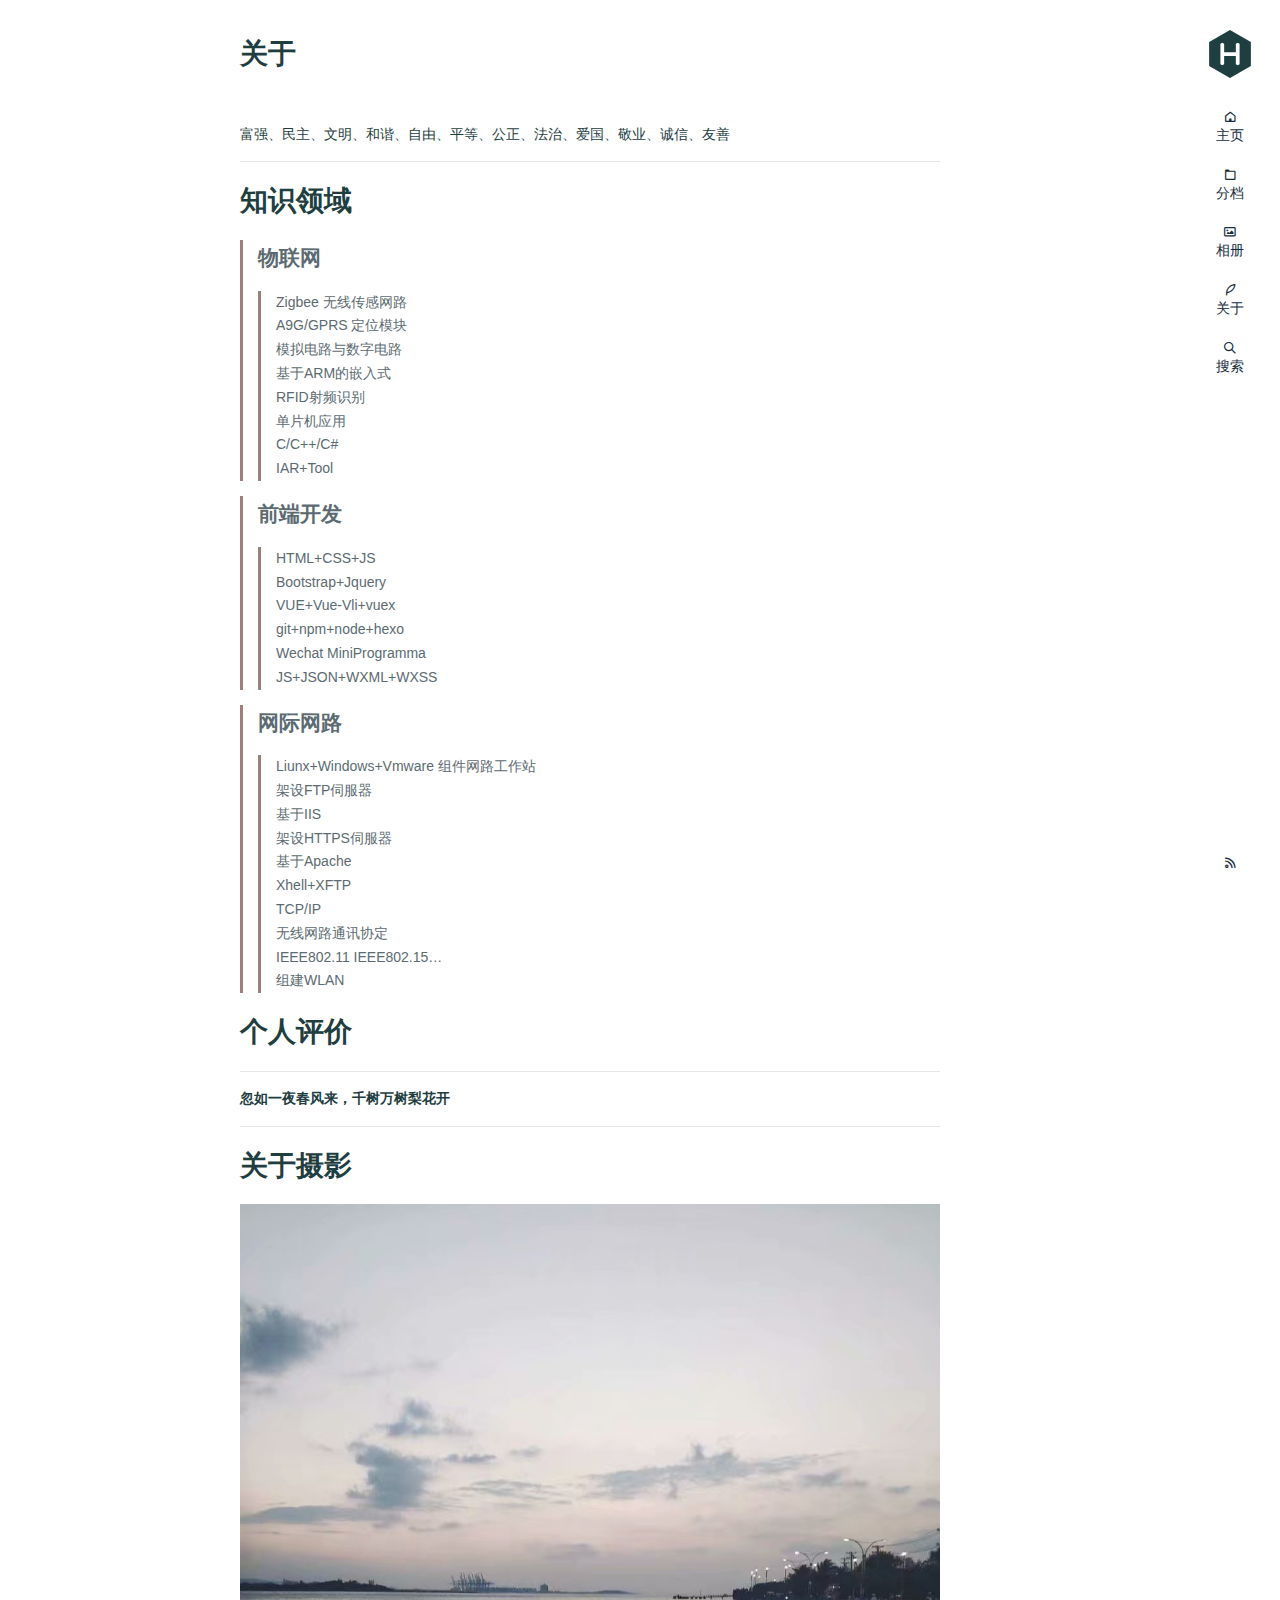
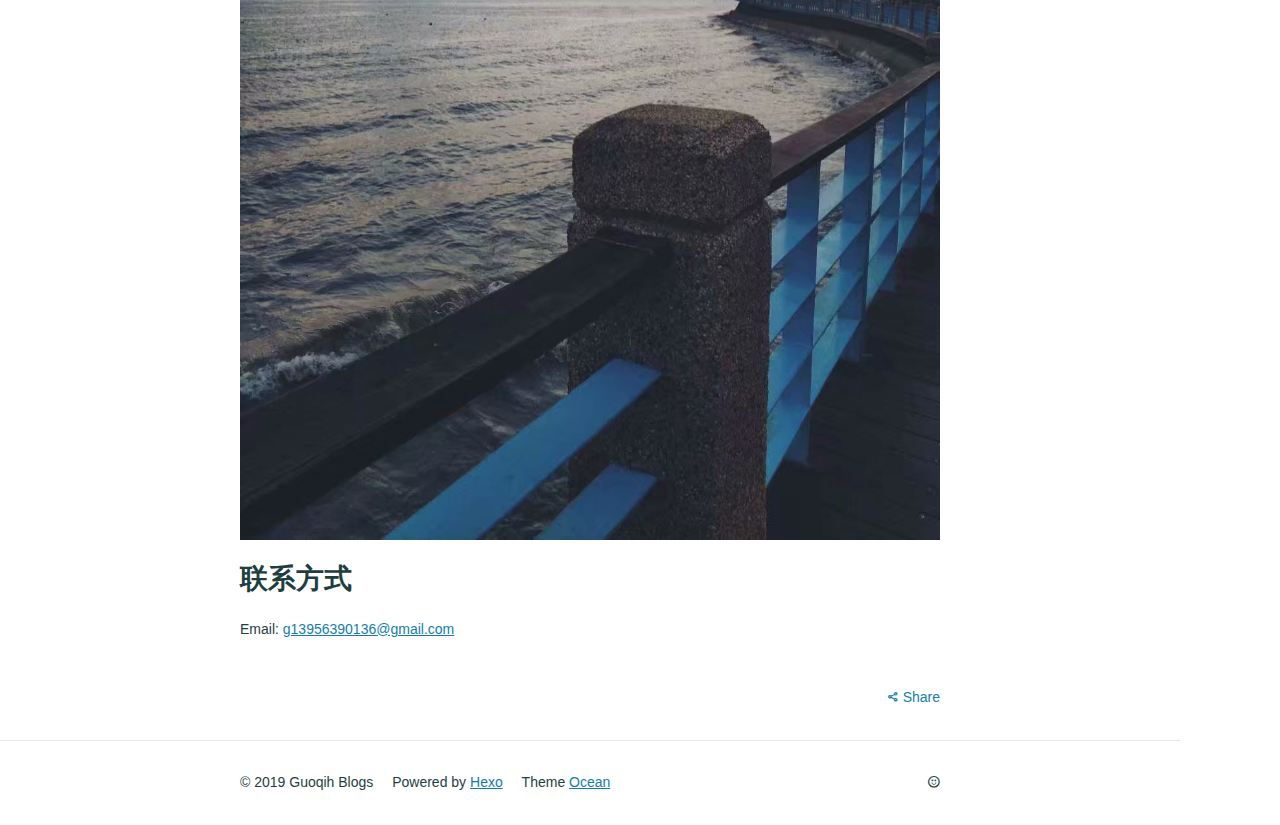
==== commit da06f9be: "Site updated: 2019-08-02 10:04:39" ====
--- a/about/index.html
+++ b/about/index.html
@@ -13,7 +13,7 @@
   <title>
     关于 |
     
-    郭启航</title>
+    Guoqih Blogs</title>
   
     <link rel="shortcut icon" href="/favicon.ico">
   
@@ -71,14 +71,16 @@
 <p>Liunx+Windows+Vmware 组件网路工作站<br>架设FTP伺服器<br>基于IIS<br>架设HTTPS伺服器<br>基于Apache<br>Xhell+XFTP<br>TCP/IP<br>无线网路通讯协定<br>IEEE802.11 IEEE802.15…<br>组建WLAN</p>
 </blockquote>
 </blockquote>
-<h1 id="个人评价"><a href="#个人评价" class="headerlink" title="个人评价"></a>个人评价</h1><p>学的乱，会的多，做多少，不敢说</p>
+<h1 id="个人评价"><a href="#个人评价" class="headerlink" title="个人评价"></a>个人评价</h1><hr>
+<p><strong>忽如一夜春风来，千树万树梨花开</strong></p>
+<hr>
 <h1 id="关于摄影"><a href="#关于摄影" class="headerlink" title="关于摄影"></a>关于摄影</h1><p><img src="1.jpg" alt="夜晚" title="淡水"></p>
 <h1 id="联系方式"><a href="#联系方式" class="headerlink" title="联系方式"></a>联系方式</h1><p>Email: <a href="mailto:g13956390136@gmail.com" target="_blank" rel="noopener">g13956390136@gmail.com</a></p>
 
       
     </div>
     <footer class="article-footer">
-      <a data-url="http://yoursite.com/about/index.html" data-id="cjyqvfm260003w8k23cso0ba7"
+      <a data-url="http://yoursite.com/about/index.html" data-id="cjytgt3wf0002gwk2t8msnzzf"
          class="article-share-link">Share</a>
       
     </footer>
@@ -107,7 +109,7 @@
 </ul>
     </div>
     <ul class="list-inline">
-      <li>&copy; 2019 郭启航</li>
+      <li>&copy; 2019 Guoqih Blogs</li>
       <li>Powered by <a href="http://hexo.io/" target="_blank">Hexo</a></li>
       <li>Theme  <a href="https://github.com/zhwangart/hexo-theme-ocean">Ocean</a></li>
     </ul>
@@ -121,7 +123,7 @@
 <nav class="navbar">
   
     <div class="logo">
-      <a href="/"><img src="/images/hexo.svg" alt="郭启航"></a>
+      <a href="/"><img src="/images/hexo.svg" alt="Guoqih Blogs"></a>
     </div>
   
   <ul class="nav nav-main">
--- a/css/style.css
+++ b/css/style.css
@@ -1801,6 +1801,16 @@
   border-top: 0.1rem #e6e6e6 solid;
   padding: 3rem 0;
 }
+.site-counter {
+  display: inline-block;
+  margin-left: 1rem;
+}
+.site-counter:before {
+  content: "\f127";
+  font-family: feathericon;
+  margin-right: 0.2rem;
+  opacity: 0.5;
+}
 .float-left {
   float: left !important;
 }
